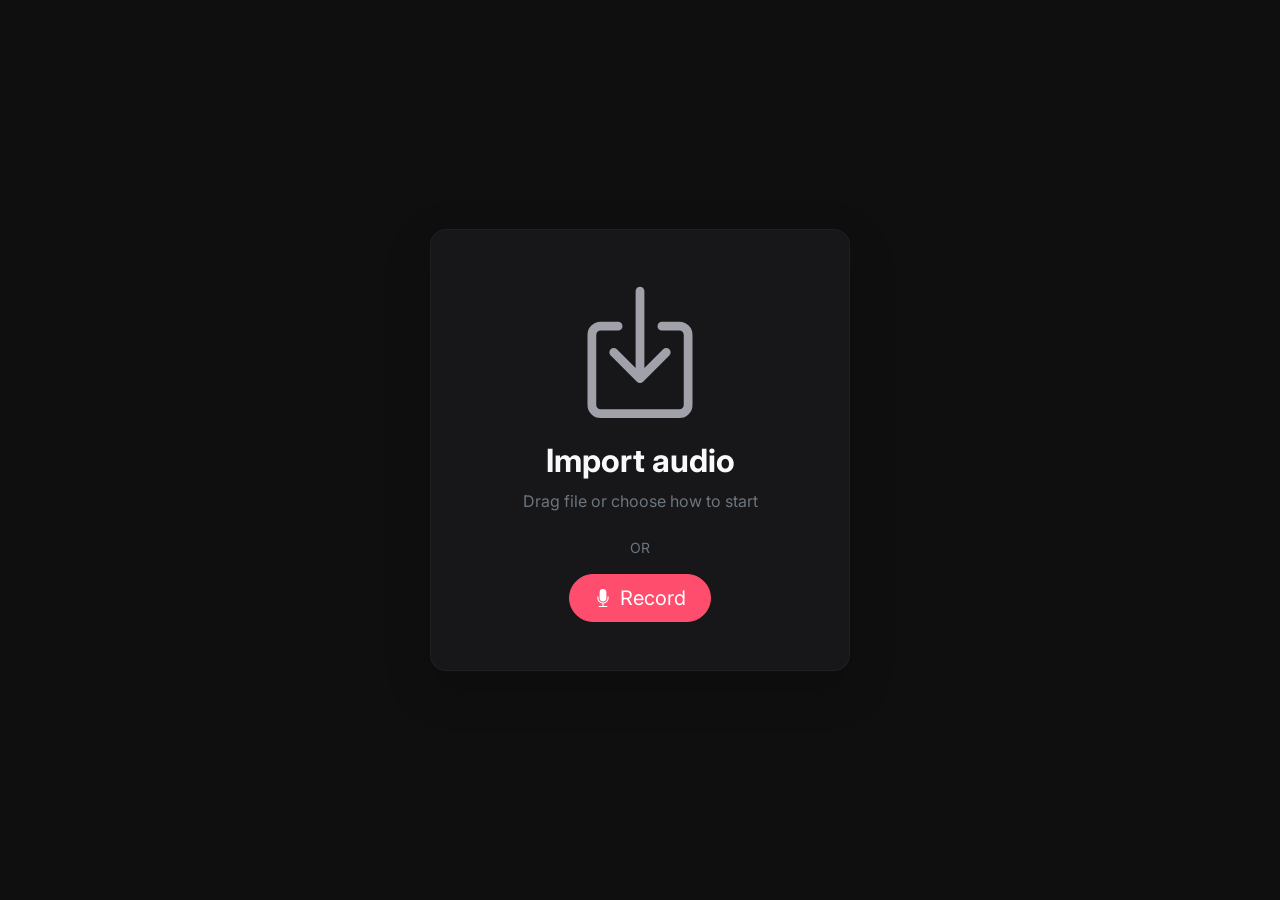
==== index.html @ 9bab7822 "Initial commit" ====
<!DOCTYPE html>
<html lang="en">
<head>
    <meta charset="UTF-8">
    <meta name="viewport" content="width=device-width, initial-scale=1.0">
    <title>Document</title>
    <link href="https://cdn.jsdelivr.net/npm/bootstrap@5.3.8/dist/css/bootstrap.min.css" rel="stylesheet" integrity="sha384-sRIl4kxILFvY47J16cr9ZwB07vP4J8+LH7qKQnuqkuIAvNWLzeN8tE5YBujZqJLB" crossorigin="anonymous">
    <link rel="preconnect" href="https://fonts.googleapis.com">
    <link rel="preconnect" href="https://fonts.gstatic.com" crossorigin>
    <link href="https://fonts.googleapis.com/css2?family=Inter:ital,opsz,wght@0,14..32,100..900;1,14..32,100..900&display=swap" rel="stylesheet">
    <link rel="stylesheet" href="style.css">
</head>
<body>
    <div class="container d-flex flex-column justify-content-center align-items-center vh-100">
        <div class="text-center p-5 rounded-4 shadow-lg text-light jumbo-card">     
          <!-- UPLOAD ICON -->      
          <div class="mb-4">    
            <input type="file" name="audio" id="trackPicker" hidden>    
            <svg xmlns="http://www.w3.org/2000/svg" width="140" height="140" fill="currentColor" class="bi bi-box-arrow-in-down text-secondary" viewBox="0 0 16 16">        
              <path fill-rule="evenodd" d="M3.5 6a.5.5 0 0 0-.5.5v8a.5.5 0 0 0 .5.5h9a.5.5 0 0 0 .5-.5v-8a.5.5 0 0 0-.5-.5h-2a.5.5 0 0 1 0-1h2A1.5 1.5 0 0 1 14 6.5v8a1.5 1.5 0 0 1-1.5 1.5h-9A1.5 1.5 0 0 1 2 14.5v-8A1.5 1.5 0 0 1 3.5 5h2a.5.5 0 0 1 0 1z"/>     
              <path fill-rule="evenodd" d="M7.646 11.854a.5.5 0 0 0 .708 0l3-3a.5.5 0 0 0-.708-.708L8.5 10.293V1.5a.5.5 0 0 0-1 0v8.793L5.354 8.146a.5.5 0 1 0-.708.708z"/>     
            </svg>      
          </div>        
          <h2 class="fw-bold mb-2">Import audio</h2>        
          <p class="text-secondary mb-4">Drag file or choose how to start</p>       
          <!-- OR -->       
          <div class="text-uppercase text-secondary small mb-3">or</div>        
          <!-- BUTTON -->       
          <button class="btn btn-danger btn-lg px-4 py-2 rounded-pill d-flex align-items-center gap-2 mx-auto record-btn">      
            <svg xmlns="http://www.w3.org/2000/svg" width="18" height="18" fill="currentColor" class="bi bi-mic-fill" viewBox="0 0 16 16">      
              <path d="M5 3a3 3 0 0 1 6 0v5a3 3 0 0 1-6 0z"/>       
              <path d="M3.5 6.5A.5.5 0 0 1 4 7v1a4 4 0 0 0 8 0V7a.5.5 0 0 1 1 0v1a5 5 0 0 1-4.5 4.975V15h3a.5.5 0 0 1 0 1h-7a.5.5 0 0 1 0-1h3v-2.025A5 5 0 0 1 3 8V7a.5.5 0 0 1 .5-.5"/>        
            </svg>      
            Record      
          </button>     
        </div>
    </div>
    <!--<script src="https://unpkg.com/wavesurfer.js@7"></script>-->
    <script src="https://cdn.jsdelivr.net/npm/bootstrap@5.3.8/dist/js/bootstrap.bundle.min.js" integrity="sha384-FKyoEForCGlyvwx9Hj09JcYn3nv7wiPVlz7YYwJrWVcXK/BmnVDxM+D2scQbITxI" crossorigin="anonymous"></script>   
    <script src="db.js"></script>
    <script src="main.js" type="module"></script>
</body>
</html>
---- style.css ----
@import "colors.css";

* {
    font-family: "Inter", sans-serif;
}

body {
    background-color: var(--bg);
    color: var(--text);
}

.jumbo-card {
    background: var(--surface);
    width: 420px;   
    border: 1px solid rgba(255,255,255,0.04);   
    backdrop-filter: blur(10px);    
    transition: 0.3s ease;
}

.jumbo-card:hover {
    transform: translateY(-5px);    
    box-shadow: 0 20px 60px rgba(0,0,0,0.6);
}

.bi-box-arrow-in-down {
    color: var(--muted) !important;
    cursor: pointer;
}

.record-btn {
    transition: 0.2s ease;
    background: var(--accent);
    border-color: var(--accent);
}

.record-btn:hover {
    background: var(--accent-soft);
    border-color: var(--accent-soft);
}

.return {
    background-color: var(--surface);
    border-radius: 50%;
    padding: 10px;
    border: 1px solid rgba(255,255,255,0.04);
    cursor: pointer;
}

.btn-danger {
    background-color: var(--accent);
    border-color: var(--accent);
}

.btn-danger:hover {
    background-color: var(--accent-soft);
    border-color: var(--accent-soft);
}

.audio-container {
    width: 700px;
  background: var(--surface);
  border: 1px solid rgba(255,255,255,0.04);
  border-radius: 18px;
  overflow: hidden;
  color: var(--text);
  cursor: pointer;
}

.audio-container.is-active {
    border-color: var(--accent);
}

/* HEADER */
.track-title {
  color: var(--text);
}

.track-type {
    color: var(--muted);
    cursor: pointer;
}

.audio-container small {
  color: var(--muted);
}

/* WAVEFORM */
#waveform svg {
  width: 100%;
  height: 120px;
  display: block;
}

.foot {
    border-top: 1px solid rgba(255,255,255,0.04);
    margin-top: 18px;
}

.effect {
    border-radius: 10px;
    border: 1px solid rgba(255,255,255,0.04);
    padding: 5px;
}

/* CONTROLS */
.btn-control {
  color: var(--muted);
  display: flex;
  align-items: center;
  justify-content: center;
  cursor: pointer;
  transition: 0.2s ease;

}

.btn-control:hover {
  color: var(--text);
  transform: scale(1.05);
}

/* PLAY BUTTON SPECIAL */
.play {
  color: var(--accent);
}

.play:hover {
  color: var(--accent-soft);
}

.audio-player {
    background-color: var(--surface);
    width: 700px;
    border: 1px solid rgba(255,255,255,0.04); 
    border-radius: 10px;
}

/* TIME */
.time {
    color: var(--muted);
  font-variant-numeric: tabular-nums;
}

.audio-selected-name {
    color: var(--muted);
}

.volume input {
    accent-color: var(--accent);
    padding: 12px;  
    border: none;
}

#effectsModal .modal-content {
    background-color: transparent;
    color: var(--text);
    border: none;
}

#effectsModal .modal-header {
    border: none;
}

.fx-panel {
    background: var(--panel);
    border: 1px solid var(--surface);
    border-radius: 16px;
    padding: 16px;
    color: var(--text);
}

.fx-header {
    display: flex;
    justify-content: space-between;
    align-items: center;
    margin-bottom: 12px;
}

.fx-title {
    margin: 0;
    font-size: 16px;
}

.fx-status {
    font-size: 12px;
    color: var(--success);
}

.fx-control {
    margin-bottom: 16px;
}

.fx-label {
    font-size: 12px;
    color: var(--muted);
    margin-bottom: 6px;
}

.fx-slider {
    width: 100%;
    accent-color: var(--accent);
}

.fx-scale {
    display: flex;
    justify-content: space-between;
    font-size: 10px;
    color: var(--muted);
    margin-top: 4px;
}

.fx-toggle {
    margin-top: 12px;
    color: var(--text);
}

.app-modal {
    background: var(--surface);
    border: 1px solid var(--panel);
    border-radius: 18px;
    color: var(--text);
    overflow: hidden;
}


.modal-header {
    display: flex;
    align-items: center;
    gap: 14px;
    padding: 1.5rem 1.5rem 0.8rem;
}


.modal-title {
    color: var(--text);
    font-weight: 600;
}


.modal-icon {
    width: 42px;
    height: 42px;

    display: flex;
    align-items: center;
    justify-content: center;

    border-radius: 12px;

    background: rgba(239,68,68,0.15);
    color: var(--danger);

    font-size: 1.2rem;
}


.modal-body {
    padding: 1rem 1.5rem;
}


.modal-text {
    color: var(--text);
    margin-bottom: .5rem;
}


.modal-subtext {
    color: var(--muted);
    font-size: .9rem;
}


.modal-footer {
    padding: 1rem 1.5rem 1.5rem;
    gap: .75rem;
}


.modal-cancel {
    background: var(--panel);
    color: var(--text);
    border: none;
    border-radius: 10px;
    padding: .6rem 1.2rem;
}


.modal-cancel:hover {
    background: var(--wave-base);
    color: var(--text);
}


.modal-danger {
    background: var(--danger);  
    color: white;
    border: none;   
    border-radius: 10px;
    padding: .6rem 1.2rem;
}


.modal-danger:hover {
    filter: brightness(1.1);
}
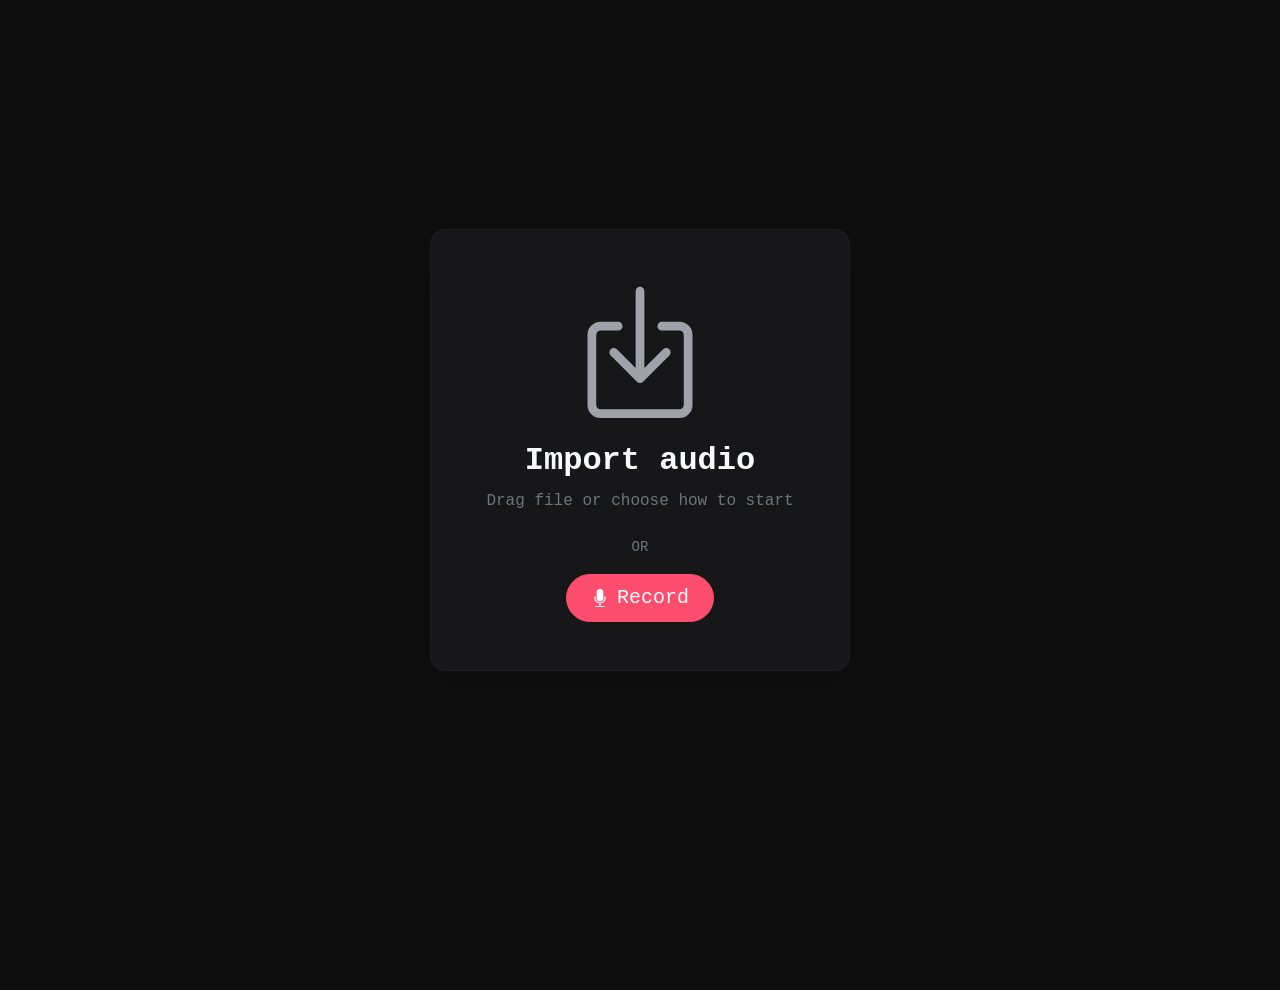
==== commit 67bf2972: "Changes" ====
--- a/index.html
+++ b/index.html
@@ -8,14 +8,14 @@
     <link rel="preconnect" href="https://fonts.googleapis.com">
     <link rel="preconnect" href="https://fonts.gstatic.com" crossorigin>
     <link href="https://fonts.googleapis.com/css2?family=Inter:ital,opsz,wght@0,14..32,100..900;1,14..32,100..900&display=swap" rel="stylesheet">
-    <link rel="stylesheet" href="style.css">
+    <link rel="stylesheet" href="css/style.css">
 </head>
 <body>
     <div class="container d-flex flex-column justify-content-center align-items-center vh-100">
         <div class="text-center p-5 rounded-4 shadow-lg text-light jumbo-card">     
           <!-- UPLOAD ICON -->      
           <div class="mb-4">    
-            <input type="file" name="audio" id="trackPicker" hidden>    
+            <input type="file" name="audio" id="trackPicker" hidden accept="audio/mpeg, audio/wav, audio/mp3, audio/ogg">    
             <svg xmlns="http://www.w3.org/2000/svg" width="140" height="140" fill="currentColor" class="bi bi-box-arrow-in-down text-secondary" viewBox="0 0 16 16">        
               <path fill-rule="evenodd" d="M3.5 6a.5.5 0 0 0-.5.5v8a.5.5 0 0 0 .5.5h9a.5.5 0 0 0 .5-.5v-8a.5.5 0 0 0-.5-.5h-2a.5.5 0 0 1 0-1h2A1.5 1.5 0 0 1 14 6.5v8a1.5 1.5 0 0 1-1.5 1.5h-9A1.5 1.5 0 0 1 2 14.5v-8A1.5 1.5 0 0 1 3.5 5h2a.5.5 0 0 1 0 1z"/>     
               <path fill-rule="evenodd" d="M7.646 11.854a.5.5 0 0 0 .708 0l3-3a.5.5 0 0 0-.708-.708L8.5 10.293V1.5a.5.5 0 0 0-1 0v8.793L5.354 8.146a.5.5 0 1 0-.708.708z"/>     
@@ -35,9 +35,14 @@
           </button>     
         </div>
     </div>
-    <!--<script src="https://unpkg.com/wavesurfer.js@7"></script>-->
+
+    <div id="fullscreen-drop-overlay" class="drop-overlay">
+      <div class="overlay-content">
+          <p>Rilascia il file audio in un punto qualsiasi per caricarlo</p>
+      </div>
+    </div>
+
     <script src="https://cdn.jsdelivr.net/npm/bootstrap@5.3.8/dist/js/bootstrap.bundle.min.js" integrity="sha384-FKyoEForCGlyvwx9Hj09JcYn3nv7wiPVlz7YYwJrWVcXK/BmnVDxM+D2scQbITxI" crossorigin="anonymous"></script>   
-    <script src="db.js"></script>
-    <script src="main.js" type="module"></script>
+    <script src="js/index.js" type="module"></script>
 </body>
 </html>
--- a/css/style.css
+++ b/css/style.css
@@ -0,0 +1,557 @@
+@import "colors.css";
+
+* {
+    font-family: "JetBrains Mono", monospace;
+}
+
+body {
+    background-color: var(--bg);
+    color: var(--text);
+}
+
+.jumbo-card {
+    background: var(--surface);
+    width: 420px;   
+    border: 1px solid rgba(255,255,255,0.04);   
+    backdrop-filter: blur(10px);    
+    transition: 0.3s ease;
+}
+
+.jumbo-card:hover {
+    transform: translateY(-5px);    
+    box-shadow: 0 20px 60px rgba(0,0,0,0.6);
+}
+
+/* Overlay nascosto di default */
+.drop-overlay {
+    position: fixed;
+    top: 0;
+    left: 0;
+    width: 100vw;
+    height: 100vh;
+    background-color: rgba(0, 0, 0, 0.75);
+    backdrop-filter: blur(4px);
+    display: flex;
+    align-items: center;
+    justify-content: center;
+    z-index: 9999; /* Sta sopra a tutto */
+    opacity: 0;
+    pointer-events: none; /* Non blocca i click quando è nascosto */
+    transition: opacity 0.2s ease;
+}
+
+/* Mostrato quando l'utente sta trascinando un file */
+.drop-overlay.active {
+    opacity: 1;
+    pointer-events: auto;
+}
+
+.overlay-content {
+    padding: 30px 50px;
+    border: 3px dashed var(--accent);
+    border-radius: 16px;
+    color: white;
+    font-size: 1.2rem;
+    font-weight: 600;
+    text-align: center;
+}
+
+.bi-box-arrow-in-down {
+    color: var(--muted) !important;
+    cursor: pointer;
+}
+
+.record-btn {
+    transition: 0.2s ease;
+    background: var(--accent);
+    border-color: var(--accent);
+}
+
+.record-btn:hover {
+    background: var(--accent-soft);
+    border-color: var(--accent-soft);
+}
+
+.return {
+    background-color: var(--surface);
+    border-radius: 18px;
+    padding: 10px;
+    border: 1px solid rgba(255,255,255,0.04);
+    cursor: pointer;
+}
+
+.btn-danger {
+    background-color: var(--accent);
+    border-color: var(--accent);
+}
+
+.btn-danger:hover {
+    background-color: var(--accent-soft);
+    border-color: var(--accent-soft);
+}
+
+.audio-container {
+    width: 100%;            
+    max-width: 700px;        
+    box-sizing: border-box;
+    background: var(--surface);
+    border: 1px solid rgba(255,255,255,0.04);
+    border-radius: 18px;
+    overflow: hidden;
+    color: var(--text);
+    cursor: pointer;
+}
+
+.audio-container.is-active {
+    border-color: var(--accent);
+}
+
+/* HEADER */
+.track-title {
+  color: var(--text);
+}
+
+.track-type {
+    color: var(--muted);
+    cursor: pointer;
+}
+
+.audio-container small {
+  color: var(--muted);
+}
+
+/* WAVEFORM */
+#waveform svg {
+  width: 100%;
+  height: 120px;
+  display: block;
+}
+
+.foot {
+    border-top: 1px solid rgba(255,255,255,0.04);
+    margin-top: 18px;
+}
+
+.effect, .volume {
+    border-radius: 10px;
+    border: 1px solid rgba(255, 255, 255, 0.04);
+    padding: 8px 12px;
+    background: var(--surface);
+    user-select: none;
+    transition: all 0.2s ease;
+}
+
+.effect-icon {
+    display: flex;
+    align-items: center;
+    justify-content: center;
+    width: 24px;
+    height: 24px;
+}
+
+.effect-icon svg {
+    width: 100%;
+    height: 100%;
+    display: block;
+}
+
+/* Colore base degli elementi SVG dell'icona (SPENTO) */
+.effect-icon svg path,
+.effect-icon svg rect,
+.effect-icon svg line,
+.effect-icon svg circle {
+    transition: fill 0.2s ease, stroke 0.2s ease, opacity 0.2s ease;
+    opacity: 0.6;
+    fill: var(--muted);
+    stroke: var(--muted);
+}
+
+/* Testo dell'etichetta */
+.effect-label {
+    font-size: 0.85rem;
+    font-weight: 500;
+    color: var(--muted);
+    transition: color 0.2s ease;
+}
+
+/* CONTROLS */
+.btn-control {
+    color: var(--muted);
+    display: flex;
+    gap: 8px; /* Aumentato leggermente per dare respiro tra icona e testo */
+    align-items: center;
+    justify-content: center;
+    cursor: pointer;
+    transition: all 0.2s ease;
+}
+
+/* === STATO HOVER === */
+.btn-control:hover {
+    color: var(--text);
+    background: var(--panel);
+    border-color: rgba(255, 255, 255, 0.1);
+}
+
+.btn-control:hover .effect-label {
+    color: var(--text);
+}
+
+.btn-control:hover .effect-icon svg path,
+.btn-control:hover .effect-icon svg rect,
+.btn-control:hover .effect-icon svg line,
+.btn-control:hover .effect-icon svg circle {
+    opacity: 0.9;
+    fill: var(--text);
+    stroke: var(--text);
+}
+
+/* === STATO ATTIVO (QUANDO L'EFFETTO È ACCESO) === */
+.effect.active, .volume.active {
+    background: rgba(255, 77, 109, 0.1); /* Sfondo opaco basato su --accent */
+    border-color: var(--accent);
+}
+
+.effect.active .effect-label {
+    color: var(--accent);
+}
+
+/* L'icona SVG si illumina con la variabile --accent */
+.effect.active .effect-icon svg path,
+.effect.active .effect-icon svg rect,
+.effect.active .effect-icon svg line,
+.effect.active .effect-icon svg circle {
+    opacity: 1;
+    fill: var(--accent);
+    stroke: var(--accent);
+}
+
+.volume.active .effect-icon svg path,
+.volume.active .effect-icon svg rect,
+.volume.active .effect-icon svg line,
+.volume.active .effect-icon svg circle {
+    opacity: 1;
+    fill: var(--accent);
+    stroke: var(--accent);
+}
+
+.badge-wrapper {
+    position: relative;
+    display: inline-block;
+}
+
+/* Contenitore per posizionamento relativo del popover */
+.slider-wrapper {
+    position: relative;
+    display: inline-block;
+}
+
+/* Popover verticale */
+.slider-popover {
+    position: absolute;
+    bottom: 100%;
+    left: 50%;
+    transform: translateX(-50%) translateY(-8px);
+    background: var(--panel);
+    border: 1px solid rgba(255, 255, 255, 0.1);
+    border-radius: 12px;
+    padding: 12px 10px;
+    box-shadow: 0 10px 25px rgba(0, 0, 0, 0.5);
+    
+    display: flex;
+    flex-direction: column;
+    align-items: center;
+    gap: 12px;
+    
+    width: 60px;
+    
+    opacity: 0;
+    visibility: hidden;
+    transition: opacity 0.2s ease, transform 0.2s ease, visibility 0.2s;
+    z-index: 50;
+}
+
+.badge-popover {
+    position: absolute;
+    top: 100%;
+    margin-top: 8px;
+    left: 50%;
+    transform: translateX(-50%);
+    width: 100%;
+    background: var(--panel);
+    border: 1px solid rgba(255, 255, 255, 0.1);
+    border-radius: 12px;
+    padding: 12px 10px;
+    box-shadow: 0 10px 25px rgba(0, 0, 0, 0.5);
+    
+    display: flex;
+    flex-direction: column;
+    align-items: center;
+    gap: 12px;
+
+    
+    opacity: 0;
+    visibility: hidden;
+    transition: opacity 0.2s ease, transform 0.2s ease, visibility 0.2s;
+    z-index: 50;
+}
+
+.badge-popover.show {
+    opacity: 1;
+    visibility: visible;
+}
+
+/* Badge con il valore in dB */
+.limiter-val-badge {
+    font-size: 0.72rem;
+    font-weight: 600;
+    font-family: monospace;
+    color: var(--accent);
+    background: rgba(255, 77, 109, 0.15);
+    border: 1px solid rgba(255, 77, 109, 0.3);
+    border-radius: 6px;
+    padding: 3px 6px;
+    text-align: center;
+    white-space: nowrap;
+    user-select: none;
+    pointer-events: none;
+}
+
+.norm-val-badge {
+    font-size: 0.72rem;
+    font-weight: 600;
+    font-family: monospace;
+    width: 100%;
+    color: var(--accent);
+    background: rgba(255, 77, 109, 0.15);
+    border: 1px solid rgba(255, 77, 109, 0.3);
+    border-radius: 6px;
+    padding: 3px 6px;
+    text-align: center;
+    white-space: nowrap;
+    pointer-events: auto !important;
+    user-select: text !important; 
+    -webkit-user-select: text !important;
+    cursor: text;
+}
+
+/* BOX CHE DEFINISCE L'ALTEZZA DELLO SLIDER (es. 120px) */
+.slider-track-box {
+    position: relative;
+    width: 24px;
+    height: 120px; /* Cambia questo valore se lo vuoi ancora più alto! */
+    display: flex;
+    justify-content: center;
+    align-items: center;
+}
+
+/* SLIDER RUOTATO A -90° CHE OCCUPA IL 100% DELL'ALTEZZA DEL BOX */
+.vertical-slider {
+    -webkit-appearance: none;
+    appearance: none;
+    
+    position: absolute;
+    width: 120px !important; /* Stessa dimensione dell'altezza di .slider-track-box */
+    height: 8px; /* Spessore ben visibile della barra */
+    
+    transform: rotate(-90deg);
+    transform-origin: center;
+    
+    background: var(--wave-base);
+    border-radius: 4px;
+    outline: none;
+    cursor: pointer;
+    margin: 0;
+}
+
+/* PALLINO ROSA (THUMB) BELLO GRANDE (20px) */
+.vertical-slider::-webkit-slider-thumb {
+    -webkit-appearance: none;
+    appearance: none;
+    width: 20px;
+    height: 20px;
+    border-radius: 50%;
+    background: var(--accent);
+    cursor: pointer;
+    box-shadow: 0 0 10px rgba(255, 77, 109, 0.6);
+    transition: transform 0.15s ease;
+}
+
+.vertical-slider::-webkit-slider-thumb:hover {
+    transform: scale(1.25);
+}
+
+.vertical-slider::-moz-range-thumb {
+    width: 20px;
+    height: 20px;
+    border: none;
+    border-radius: 50%;
+    background: var(--accent);
+    cursor: pointer;
+    box-shadow: 0 0 10px rgba(255, 77, 109, 0.6);
+}
+
+/* Mostra il popover in hover o focus */
+.slider-wrapper:hover .slider-popover,
+.slider-wrapper:focus-within .slider-popover {
+    opacity: 1;
+    visibility: visible;
+    transform: translateX(-50%) translateY(-12px);
+}
+
+/* PLAY BUTTON SPECIAL */
+.play {
+  color: var(--accent);
+}
+
+.play:hover {
+  color: var(--accent-soft);
+}
+
+.repeat-svg.active, .backward-svg.active {
+    color: var(--accent);
+}
+.audio-player {
+    background-color: var(--surface);
+    width: 700px;
+    border: 1px solid rgba(255,255,255,0.04); 
+    border-radius: 10px;
+}
+
+/* Player Fluttuante (Floating) */
+.audio-player.floating-player {
+    /* Posizionamento fisso in fondo alla schermata */
+    position: fixed;
+    bottom: 20px;            /* Distanza dal bordo inferiore */
+    left: 50%;
+    transform: translateX(-50%); /* Centra perfettamente il player */
+    
+    /* Dimensioni e Forma */
+    width: calc(100% - 40px); /* Larghezza dinamica con margini laterali */
+    max-width: 600px;        /* Larghezza massima consigliata */
+    border-radius: 16px;     /* Angoli molto arrotondati */
+    
+    /* Sfondo scuro semitrasparente stile Glassmorphism */
+    background: rgba(24, 24, 27, 0.85); 
+    backdrop-filter: blur(12px); /* Effetto sfocatura di sfondo */
+    border: 1px solid rgba(255, 255, 255, 0.1); /* Bordino sottile lucido */
+    
+    /* Ombra pronunciata per far sollevare il player */
+    box-shadow: 0 10px 25px -5px rgba(0, 0, 0, 0.5),
+                0 8px 10px -6px rgba(0, 0, 0, 0.3);
+                
+    /* Per stare sempre sopra agli altri elementi della pagina */
+    z-index: 1000; 
+}
+
+/* IMPORTANTE: Margine di cortesia in fondo al body */
+/* Evita che il player fluttuante copra il contenuto in fondo alla pagina quando scatti fino in fondo */
+body {
+    padding-bottom: 90px;
+}
+
+/* TIME */
+.time {
+    color: var(--muted);
+  font-variant-numeric: tabular-nums;
+}
+
+.audio-selected-name {
+    color: var(--muted);
+}
+
+.volume input {
+    accent-color: var(--accent);
+    padding: 12px;  
+    border: none;
+}
+
+.app-modal {
+    background: var(--surface);
+    border: 1px solid var(--panel);
+    border-radius: 18px;
+    color: var(--text);
+    overflow: hidden;
+}
+
+
+.modal-header {
+    display: flex;
+    align-items: center;
+    gap: 14px;
+    padding: 1.5rem 1.5rem 0.8rem;
+}
+
+
+.modal-title {
+    color: var(--text);
+    font-weight: 600;
+}
+
+
+.modal-icon {
+    width: 42px;
+    height: 42px;
+
+    display: flex;
+    align-items: center;
+    justify-content: center;
+
+    border-radius: 12px;
+
+    background: rgba(239,68,68,0.15);
+    color: var(--accent);
+
+    font-size: 1.2rem;
+}
+
+
+.modal-body {
+    padding: 1rem 1.5rem;
+}
+
+
+.modal-text {
+    color: var(--text);
+    margin-bottom: .5rem;
+}
+
+
+.modal-subtext {
+    color: var(--muted);
+    font-size: .9rem;
+}
+
+
+.modal-footer {
+    padding: 1rem 1.5rem 1.5rem;
+    gap: .75rem;
+}
+
+
+.modal-cancel {
+    background: var(--panel);
+    color: var(--text);
+    border: none;
+    border-radius: 10px;
+    padding: .6rem 1.2rem;
+}
+
+
+.modal-cancel:hover {
+    background: var(--wave-base);
+    color: var(--text);
+}
+
+
+.modal-danger {
+    background: var(--accent);  
+    color: white;
+    border: none;   
+    border-radius: 10px;
+    padding: .6rem 1.2rem;
+}
+
+
+.modal-danger:hover {
+    filter: brightness(1.1);
+}
